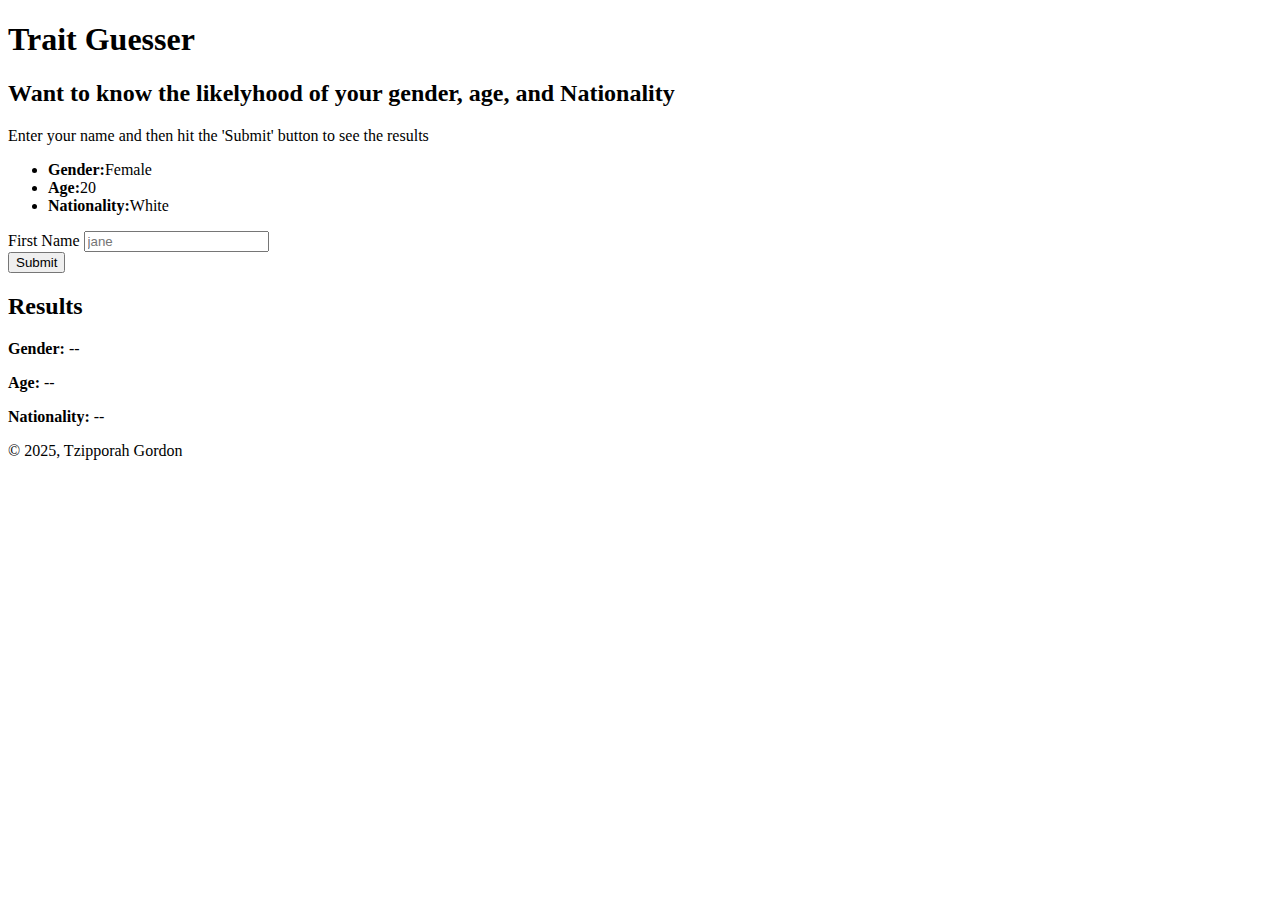
==== index.html @ 0422c674 "fixed file names" ====
<!DOCTYPE html>
<html lang="en">

<head>
    <meta charset="UTF-8">
    <meta name="viewport" content="width=device-width, initial-scale=1.0">
    <title>Trait Guesser</title>
    <link rel="stylesheet" href="stylesgi.css">
</head>

<body>
    <header>
        <h1>Trait Guesser</h1>
    </header>

    <main>
        <article class="description">
            <h2>Want to know the likelyhood of your gender, age, and Nationality</h2>
            <p>Enter your name and then hit the 'Submit' button to see the results</p>
            <ul>
                <li><strong>Gender:</strong>Female</li>
                <li><strong>Age:</strong>20</li>
                <li><strong>Nationality:</strong>White</li>
            </ul>
        </article>

        <article class="input-section">
            <div id="nameField">
                <label for="nameInput">First Name</label>
                <input type="text" id="nameInput" name="firstName" placeholder="jane" />
            </div>
            <button id="predictBtn" type="button">Submit</button>
        </article>

        <article class="result">
            <h2>Results</h2>
            <p id="genderResult"><strong>Gender:</strong> --</p>
            <p id="ageResult"><strong>Age:</strong> --</p>
            <p id="nationalityResult"><strong>Nationality:</strong> --</p>
        </article>
    </main>

    <footer>
        <p>&copy; 2025, Tzipporah Gordon</p>
    </footer>

    <script src="script.js"></script>
</body>

</html>
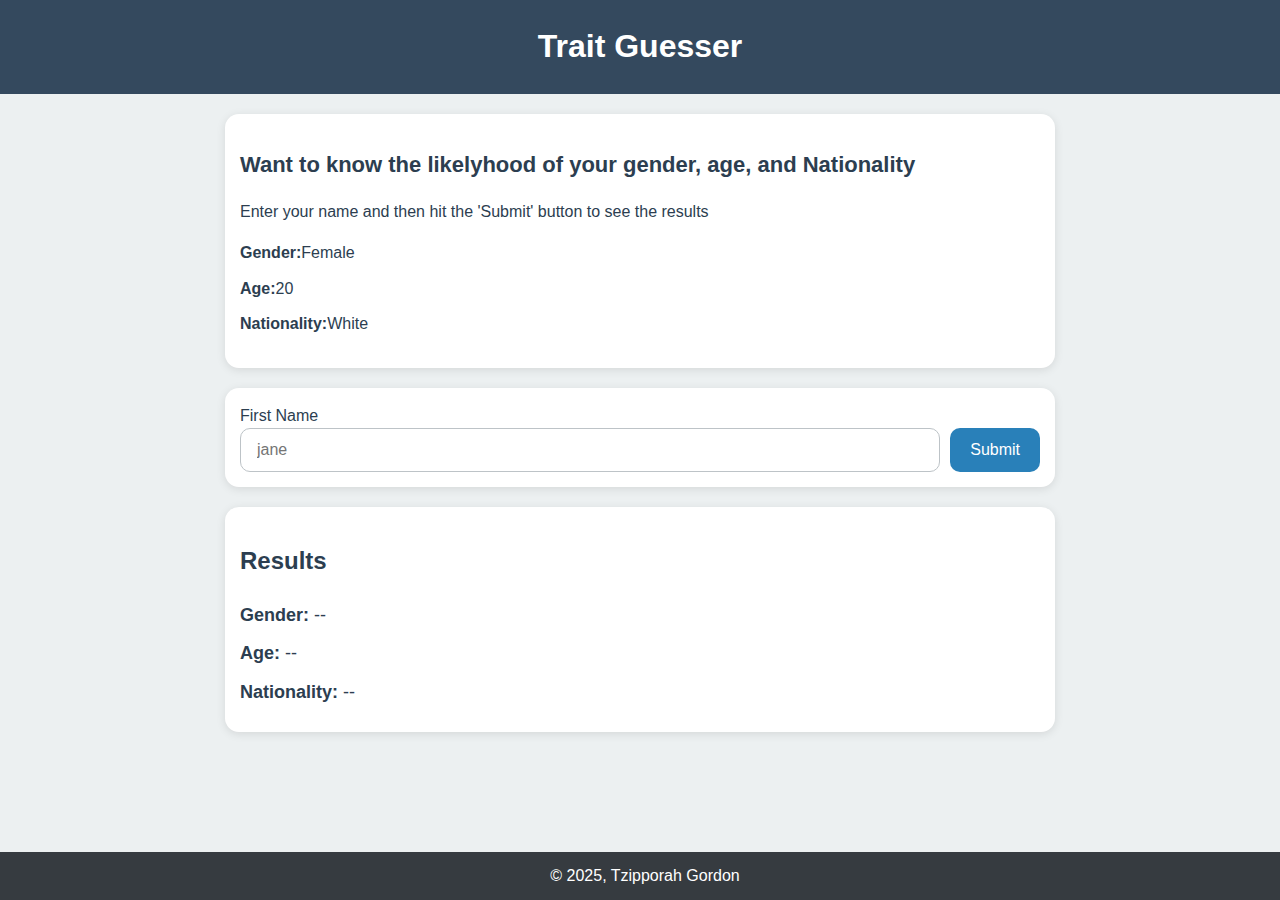
==== commit 4ab95647: "added api calls and entered the prediction information" ====
--- a/index.html
+++ b/index.html
@@ -5,7 +5,7 @@
     <meta charset="UTF-8">
     <meta name="viewport" content="width=device-width, initial-scale=1.0">
     <title>Trait Guesser</title>
-    <link rel="stylesheet" href="stylesgi.css">
+    <link rel="stylesheet" href="styles.css">
 </head>
 
 <body>
--- a/styles.css
+++ b/styles.css
@@ -0,0 +1,172 @@
+/* Base Variables for Customization */
+:root {
+    --primary-color: #3498db;
+    --secondary-color: #2c3e50;
+    --bg-color: #ecf0f1;
+    --header-bg-color: #34495e;
+    --footer-bg-color: #363b40;
+    --text-color: #2c3e50;
+    --button-bg-color: #2980b9;
+    --button-hover-color: #1abc9c;
+    --main-border-radius: 14px;
+    --input-border-radius: 10px;
+    --font-family: 'Segoe UI', Tahoma, Geneva, Verdana, sans-serif;
+    --font-size: 16px;
+    --header-font-size: 32px;
+    --subheader-font-size: 22px;
+    --transition-speed: 0.6s;
+}
+
+body {
+    font-family: var(--font-family);
+    font-size: var(--font-size);
+    color: var(--text-color);
+    background-color: var(--bg-color);
+    line-height: 1.6;
+    display: flex;
+    flex-direction: column;
+    min-height: 100vh;
+    /* Ensures the full height is used without overflow */
+    margin: 0;
+    padding: 0;
+    overflow-x: hidden;
+    /* Prevents horizontal scrollbars */
+}
+
+/* Header */
+header {
+    width: 100%;
+    background-color: var(--header-bg-color);
+    color: #fff;
+    text-align: center;
+}
+
+header h1 {
+    font-size: var(--header-font-size);
+    font-weight: bold;
+}
+
+/* Main Content */
+main {
+    flex-grow: 1;
+    display: flex;
+    flex-direction: column;
+    margin: 10px;
+}
+
+article {
+    box-shadow: 0 2px 10px rgba(0, 0, 0, 0.1);
+    background-color: #fff;
+    border-radius: var(--main-border-radius);
+    width: 100%;
+    max-width: 800px;
+    margin: 10px auto;
+    padding: 15px;
+}
+
+/* Section Styles */
+section {
+    margin-bottom: 30px;
+}
+
+.description h2 {
+    font-size: var(--subheader-font-size);
+    color: var(--secondary-color);
+    margin-bottom: 15px;
+}
+
+ul {
+    list-style: none;
+    padding-left: 0;
+}
+
+ul li {
+    margin-bottom: 10px;
+}
+
+/* Input Section */
+.input-section {
+    display: flex;
+    gap: 10px;
+    flex-wrap: wrap;
+    align-items: flex-end;
+    justify-content: center;
+    /* Centers input & button */
+    width: 100%;
+}
+
+/* Input Field */
+#nameField {
+    flex: 1;
+    /* Allows it to grow */
+    min-width: 250px;
+    /* Ensures it doesn't shrink too much */
+    display: flex;
+    flex-direction: column;
+}
+
+#nameInput {
+    width: 100%;
+    padding: 12px 16px;
+    border: 1px solid #bdc3c7;
+    border-radius: var(--input-border-radius);
+    font-size: var(--font-size);
+    background-color: #fff;
+    box-sizing: border-box;
+    /* Prevents width overflow */
+}
+
+#nameInput:focus {
+    outline: none;
+    border-color: var(--primary-color);
+    border-width: 2px;
+    box-shadow: 0 0 5px rgba(52, 152, 219, 0.5);
+}
+
+/* Button */
+#predictBtn {
+    padding: 13px 20px;
+    background-color: var(--button-bg-color);
+    color: #fff;
+    border: none;
+    border-radius: var(--input-border-radius);
+    cursor: pointer;
+    font-size: var(--font-size);
+    transition: background-color var(--transition-speed);
+    white-space: nowrap;
+    /* Prevents button text from wrapping */
+}
+
+#predictBtn:hover {
+    background-color: var(--button-hover-color);
+    box-shadow: 0 2px 10px rgba(0, 0, 0, 0.1);
+}
+
+#predictBtn:active {
+    transform: scale(0.95);
+}
+
+/* Result Section */
+.result p {
+    font-size: 18px;
+    margin: 10px 0;
+}
+
+.placeholder {
+    font-style: italic;
+    color: #7f8c8d;
+}
+
+/* Footer */
+footer {
+    width: 100%;
+    text-align: center;
+    padding: 5px;
+    background-color: var(--footer-bg-color);
+    color: #fff;
+    margin-top: auto;
+}
+
+footer p {
+    margin: 6px;
+}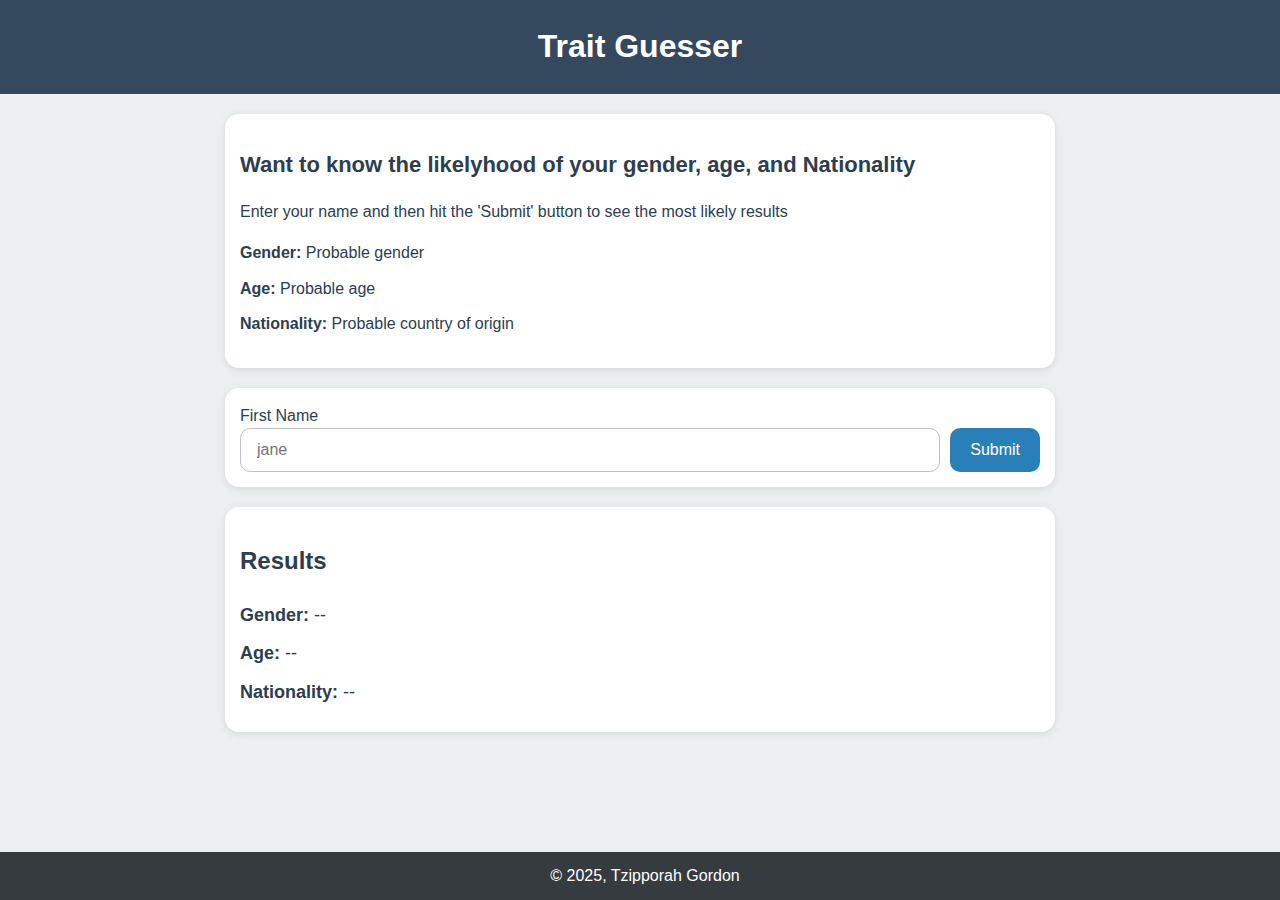
==== commit 875e4355: "changed the list in description to give explantaiton" ====
--- a/index.html
+++ b/index.html
@@ -16,11 +16,11 @@
     <main>
         <article class="description">
             <h2>Want to know the likelyhood of your gender, age, and Nationality</h2>
-            <p>Enter your name and then hit the 'Submit' button to see the results</p>
+            <p>Enter your name and then hit the 'Submit' button to see the most likely results</p>
             <ul>
-                <li><strong>Gender:</strong>Female</li>
-                <li><strong>Age:</strong>20</li>
-                <li><strong>Nationality:</strong>White</li>
+                <li><strong>Gender:</strong> Probable gender</li>
+                <li><strong>Age:</strong> Probable age</li>
+                <li><strong>Nationality:</strong> Probable country of origin</li>
             </ul>
         </article>
 
